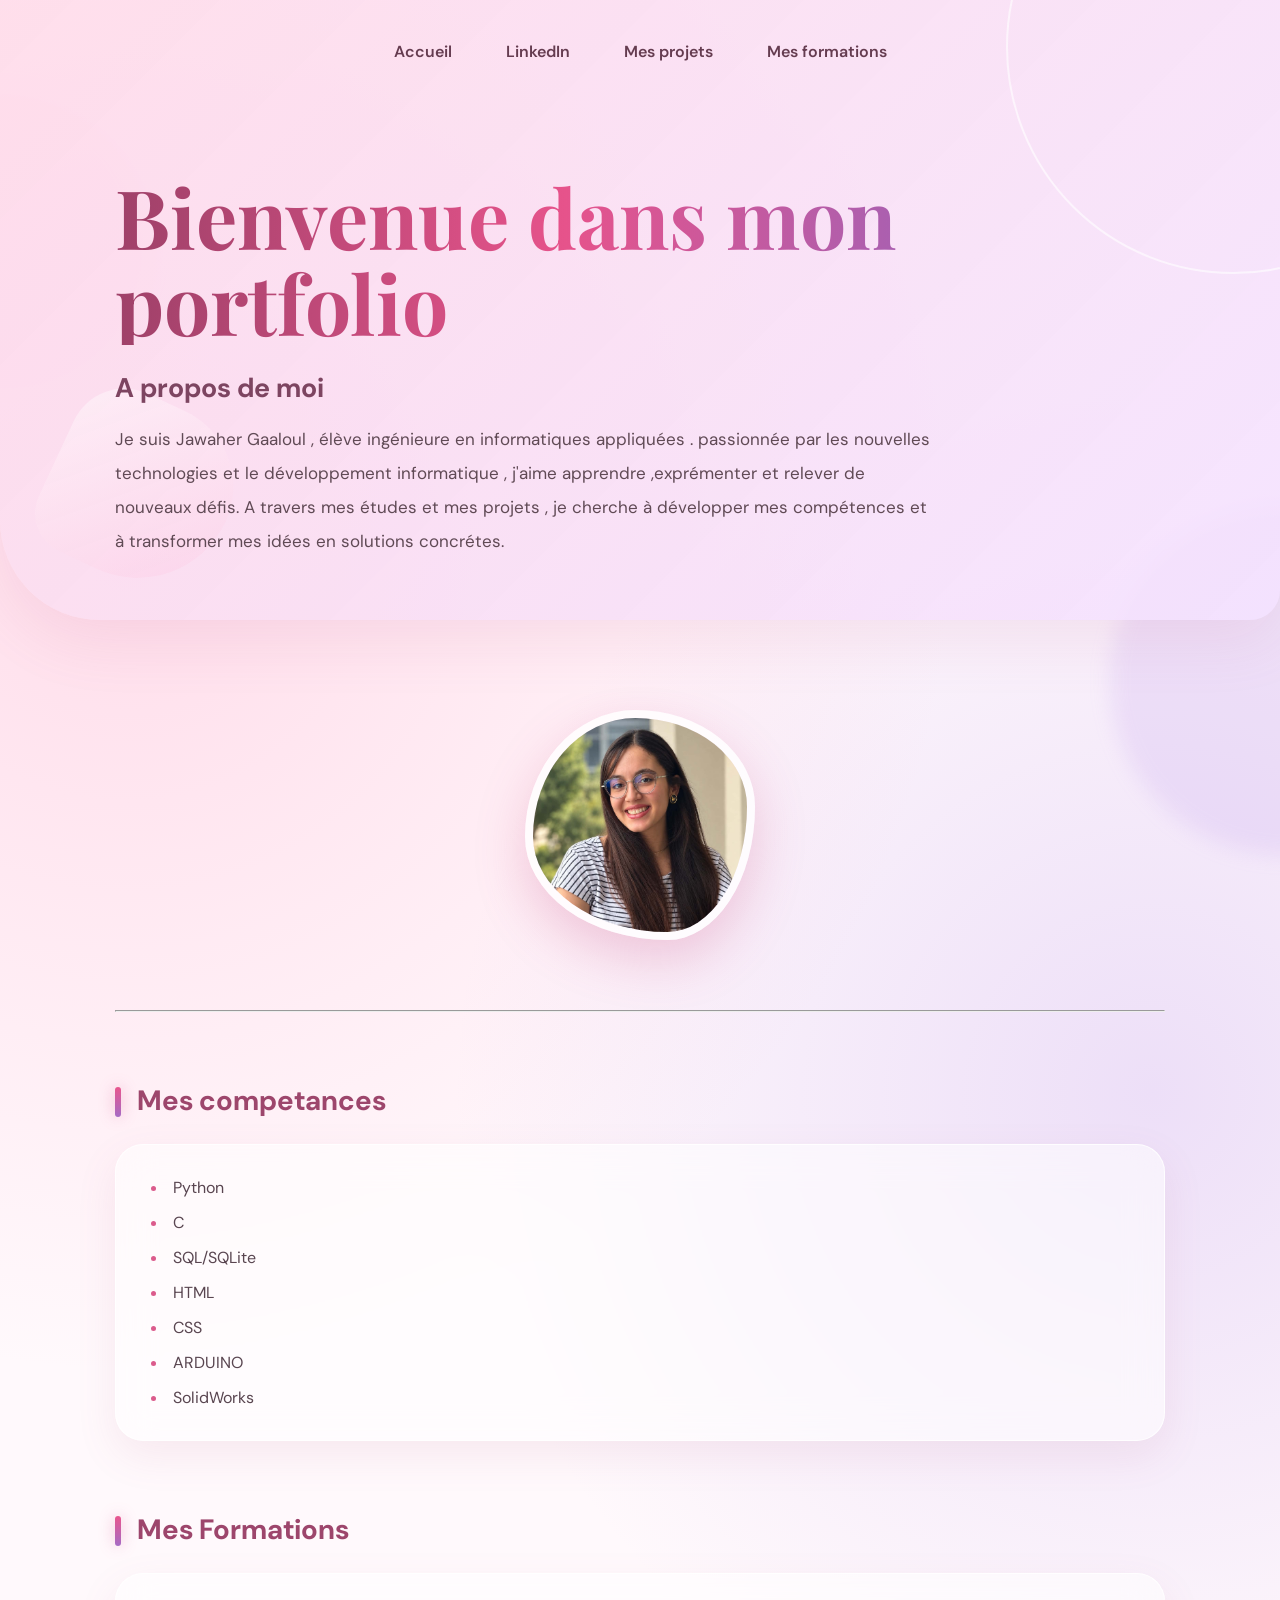
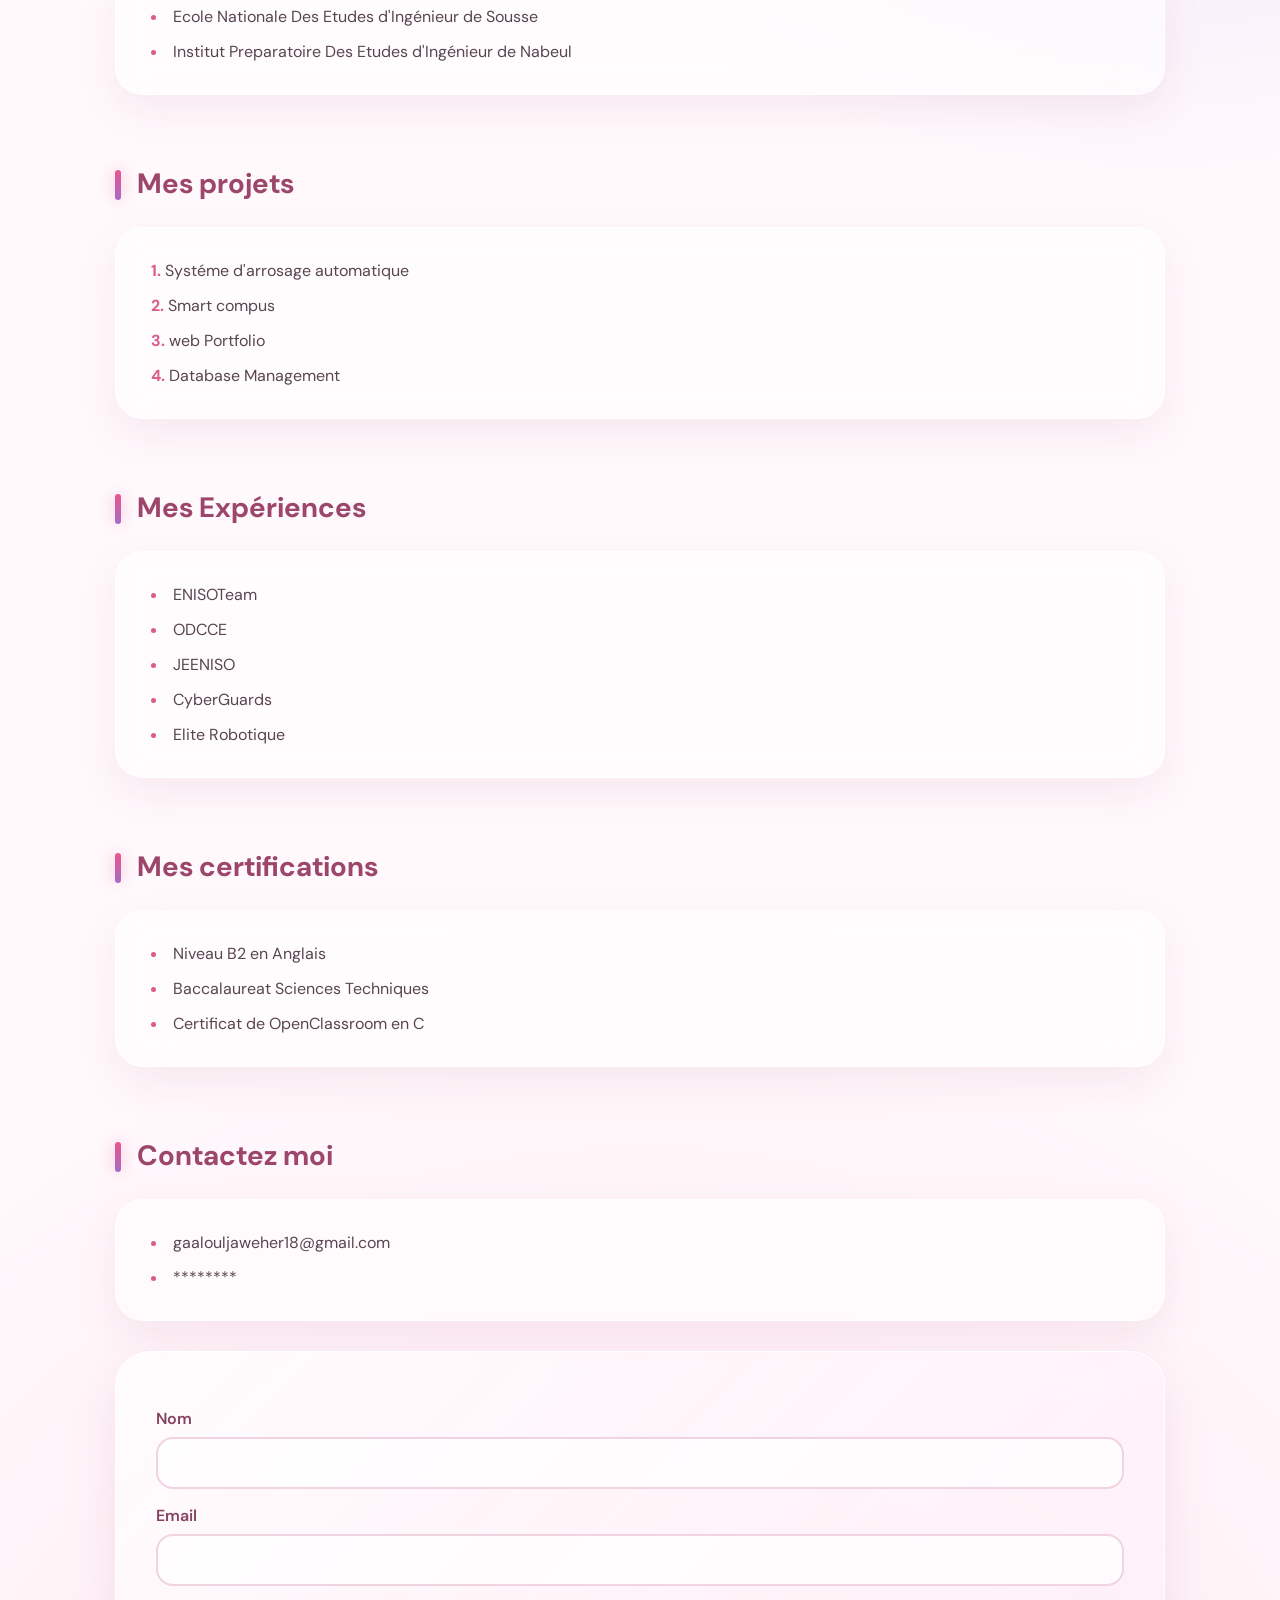
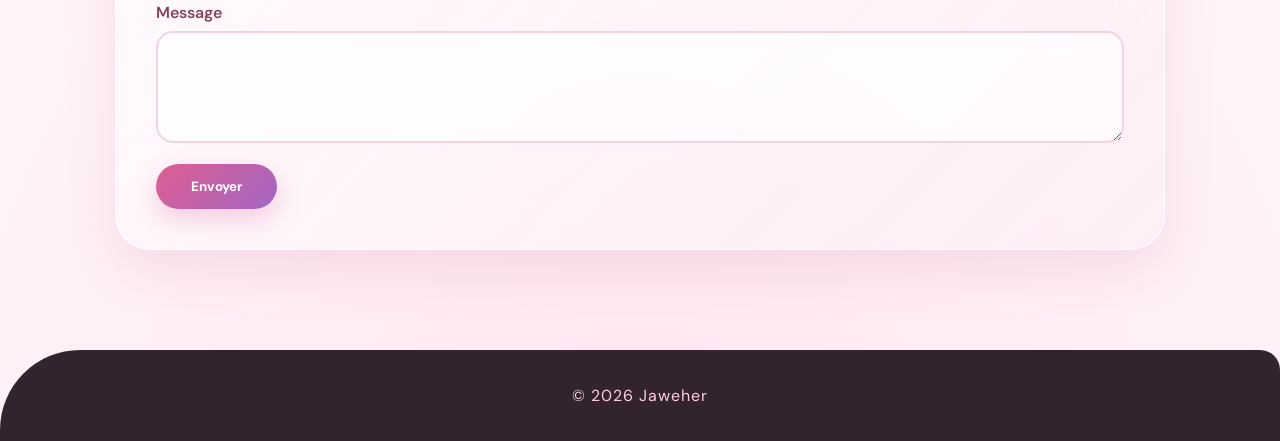
==== index.html @ 614aae61 "first commit" ====
<!DOCTYPE html>
<html>
    <head>
        <meta charset="UTF-8">
        <title>Gaaloul Jaweher</title>
        <link rel="stylesheet" href="style.css">
    </head>
    <script src="portfolio.js"></script>
    <body>
        <header>
            <nav>
                <a href="index.html">Accueil</a>
                <a href="https://www.linkedin.com/">LinkedIn</a>
                <a href="Mes projets.html">Mes projets</a>
                <a href="Mes formations.html">Mes formations</a>
            </nav>
            <h1>Bienvenue dans mon portfolio</h1>
            <h2>A propos de moi</h2>
            <p>Je suis Jawaher Gaaloul , élève ingénieure en informatiques appliquées . passionnée par les nouvelles technologies et le développement informatique , j'aime apprendre ,exprémenter et relever de nouveaux défis. A travers mes études et mes projets , je cherche à développer mes compétences et à transformer mes idées en solutions concrétes.</p>
            <hr>
        </header>
            
        <main>
            <img src="image/photo.jpg" alt="Photo de Jaweher" width="200">
            <hr>
            <h2>Mes competances</h2>
                <ul> 
                   <li>Python</li>
                   <li>C</li>
                   <li>SQL/SQLite</li>
                   <li>HTML</li>
                   <li>CSS</li>
                   <li>ARDUINO</li>
                   <li>SolidWorks</li>
                </ul>
            <h2>Mes Formations </h2>
                <ul>
                    <li>Ecole Nationale Des Etudes d'Ingénieur de Sousse</li>
                    <li>Institut Preparatoire Des Etudes d'Ingénieur de Nabeul</li>
                </ul> 
            <h2>Mes projets</h2>
            <ol>
                <li>Systéme d'arrosage automatique </li>  
                <li>Smart compus</li>
                <li>web Portfolio</li>
                <li>Database Management</li>
            </ol>
            <h2>Mes Expériences</h2>
            <ul>
                <li>ENISOTeam</li>
                <li>ODCCE</li>
                <li>JEENISO</li>
                <li>CyberGuards</li>
                <li>Elite Robotique</li>
            </ul>  
            <h2>Mes certifications</h2>
            <ul>
                <li>Niveau B2 en Anglais</li>
                <li>Baccalaureat Sciences Techniques</li>
                <li>Certificat de OpenClassroom en C</li>
            </ul>  
            <h2>Contactez moi </h2>
            <ul>
                <li>gaalouljaweher18@gmail.com</li>
                <li>********</li>
            </ul>
    
    
     <form id="contact">
    <p>
      <label for="nom">Nom</label><br>
      <input id="nom" name="nom" type="text">
    </p>
    <p>
      <label for="mail">Email</label><br>
      <input id="mail" name="mail" type="email">
    </p>
    <p>
      <label for="message">Message</label><br>
      <textarea id="message" name="message" rows="4" cols="30"></textarea>
    </p>
    <button type="submit">Envoyer</button>
  </form>
        </main>
        <footer>
        <p>© 2026 Jaweher</p>
      </footer>

    </body>
</html>
---- style.css ----
/* =====================================================
   J A W E H E R   G A A L O U L
   Portfolio — Rose Futuristic Edition 🌸
===================================================== */

@import url('https://fonts.googleapis.com/css2?family=DM+Sans:wght@400;500;600;700&family=Playfair+Display:wght@600;700&display=swap');


/* =====================================================
   VARIABLES
===================================================== */

:root {
    --rose: #e85d91;
    --rose-light: #ffd9e7;
    --rose-soft: #fff0f6;
    --pink: #f7a8c4;
    --mauve: #9b72cf;
    --dark: #291d27;
    --text: #594550;
    --white: rgba(255, 255, 255, 0.65);
}


/* =====================================================
   RESET
===================================================== */

* {
    box-sizing: border-box;
}

html {
    scroll-behavior: smooth;
}

body {
    margin: 0;

    font-family: "DM Sans", sans-serif;

    color: var(--text);

    background:
        radial-gradient(
            circle at 10% 15%,
            rgba(255, 170, 202, 0.35),
            transparent 25%
        ),
        radial-gradient(
            circle at 90% 30%,
            rgba(183, 145, 235, 0.25),
            transparent 25%
        ),
        radial-gradient(
            circle at 50% 100%,
            rgba(255, 196, 220, 0.35),
            transparent 30%
        ),
        #fff9fc;

    overflow-x: hidden;
}


/* =====================================================
   ANIMATED BACKGROUND
===================================================== */

body::before {
    content: "";

    position: fixed;

    width: 300px;
    height: 300px;

    border-radius: 50%;

    background: rgba(255, 153, 195, 0.18);

    top: 10%;
    left: -150px;

    filter: blur(10px);

    animation: floating1 8s ease-in-out infinite;

    z-index: -1;
}

body::after {
    content: "";

    position: fixed;

    width: 350px;
    height: 350px;

    border-radius: 50%;

    background: rgba(180, 137, 232, 0.16);

    right: -180px;
    bottom: 5%;

    filter: blur(10px);

    animation: floating2 10s ease-in-out infinite;

    z-index: -1;
}


@keyframes floating1 {

    0%, 100% {
        transform: translate(0, 0);
    }

    50% {
        transform: translate(80px, 100px);
    }
}


@keyframes floating2 {

    0%, 100% {
        transform: translate(0, 0);
    }

    50% {
        transform: translate(-80px, -80px);
    }
}


/* =====================================================
   HEADER
===================================================== */

header {

    min-height: 620px;

    padding: 30px 9%;

    position: relative;

    overflow: hidden;

    background:
        linear-gradient(
            135deg,
            rgba(255, 220, 234, 0.9),
            rgba(243, 225, 255, 0.85)
        );

    border-bottom-left-radius: 100px;
    border-bottom-right-radius: 30px;

    box-shadow:
        0 20px 60px rgba(200, 100, 150, 0.12);
}


/* décoration géométrique */

header::before {

    content: "";

    position: absolute;

    width: 450px;
    height: 450px;

    border-radius: 50%;

    border: 2px solid rgba(255,255,255,0.6);

    right: -180px;
    top: -180px;

    animation: rotateCircle 20s linear infinite;
}


header::after {

    content: "";

    position: absolute;

    width: 180px;
    height: 180px;

    border-radius: 40% 60% 70% 30%;

    background:
        linear-gradient(
            135deg,
            rgba(255,255,255,0.45),
            rgba(255,170,205,0.2)
        );

    bottom: 40px;
    left: 4%;

    transform: rotate(25deg);

    animation: morph 7s ease-in-out infinite;
}


@keyframes rotateCircle {

    from {
        transform: rotate(0deg);
    }

    to {
        transform: rotate(360deg);
    }
}


@keyframes morph {

    0%, 100% {
        border-radius: 40% 60% 70% 30%;
        transform: rotate(25deg);
    }

    50% {
        border-radius: 70% 30% 40% 60%;
        transform: rotate(50deg);
    }
}


/* =====================================================
   NAVIGATION
===================================================== */

nav {

    display: flex;

    justify-content: center;

    gap: 10px;

    position: relative;

    z-index: 10;
}


nav a {

    position: relative;

    padding: 11px 22px;

    border-radius: 30px;

    text-decoration: none;

    color: #653c50;

    font-weight: 600;

    transition: 0.4s;
}


nav a::after {

    content: "";

    position: absolute;

    left: 50%;
    bottom: 5px;

    width: 0;
    height: 2px;

    background: var(--rose);

    transform: translateX(-50%);

    transition: 0.3s;
}


nav a:hover {

    color: var(--rose);

    background: rgba(255,255,255,0.5);

    transform: translateY(-4px);
}


nav a:hover::after {

    width: 50%;
}


/* =====================================================
   TITRE PRINCIPAL
===================================================== */

header h1 {

    position: relative;

    z-index: 5;

    margin-top: 100px;

    margin-bottom: 25px;

    font-family: "Playfair Display", serif;

    font-size: clamp(45px, 7vw, 82px);

    line-height: 1.05;

    max-width: 900px;

    background:
        linear-gradient(
            90deg,
            #9f4169,
            #e6538b,
            #9564bd
        );

    -webkit-background-clip: text;
    -webkit-text-fill-color: transparent;

    animation: titleAppear 1.2s ease forwards;
}


@keyframes titleAppear {

    from {
        opacity: 0;
        transform: translateY(35px);
    }

    to {
        opacity: 1;
        transform: translateY(0);
    }
}


/* =====================================================
   ABOUT
===================================================== */

header h2 {

    position: relative;

    z-index: 5;

    color: #7d4561;

    font-size: 27px;

    margin-bottom: 15px;
}


header p {

    position: relative;

    z-index: 5;

    max-width: 820px;

    font-size: 17px;

    line-height: 2;

    color: #604a55;

    animation: textAppear 1.4s ease;
}


@keyframes textAppear {

    from {
        opacity: 0;
        transform: translateY(20px);
    }

    to {
        opacity: 1;
        transform: translateY(0);
    }
}


header hr {
    display: none;
}


/* =====================================================
   MAIN
===================================================== */

main {

    width: min(1050px, 88%);

    margin: 90px auto;
}


/* =====================================================
   PHOTO
===================================================== */

main > img {

    display: block;

    width: 230px;
    height: 230px;

    object-fit: cover;

    margin: 0 auto 70px;

    border-radius:
        48% 52% 38% 62%
        / 55% 42% 58% 45%;

    border: 8px solid rgba(255,255,255,0.8);

    box-shadow:
        0 20px 50px rgba(202, 79, 130, 0.25);

    animation:
        photoFloat 5s ease-in-out infinite;

    transition: 0.5s;
}


main > img:hover {

    transform:
        scale(1.08)
        rotate(4deg);

    box-shadow:
        0 25px 60px rgba(202, 79, 130, 0.35);
}


@keyframes photoFloat {

    0%, 100% {
        transform: translateY(0);
    }

    50% {
        transform: translateY(-12px);
    }
}


/* =====================================================
   TITRES DES SECTIONS
===================================================== */

main h2 {

    position: relative;

    margin-top: 70px;

    margin-bottom: 25px;

    padding-left: 22px;

    color: #9d466c;

    font-size: 28px;
}


main h2::before {

    content: "";

    position: absolute;

    left: 0;
    top: 5px;

    width: 6px;
    height: 30px;

    border-radius: 20px;

    background:
        linear-gradient(
            #e8558d,
            #a66bc5
        );

    box-shadow:
        0 0 15px rgba(220, 80, 140, 0.4);
}


/* =====================================================
   LISTES = GLASS CARDS
===================================================== */

main ul,
main ol {

    margin: 0;

    padding: 25px 35px;

    list-style-position: inside;

    background:
        rgba(255,255,255,0.55);

    border:

        1px solid
        rgba(255,255,255,0.8);

    border-radius: 28px;

    backdrop-filter: blur(18px);

    box-shadow:
        0 15px 40px
        rgba(175, 91, 130, 0.10);

    transition:
        transform 0.4s,
        box-shadow 0.4s;
}


main ul:hover,
main ol:hover {

    transform: translateY(-7px);

    box-shadow:
        0 25px 55px
        rgba(175, 91, 130, 0.18);
}


main li {

    padding: 7px 0;

    transition: 0.3s;
}


main li::marker {

    color: #db5b8c;

    font-weight: bold;
}


main li:hover {

    color: #ce4f82;

    transform: translateX(8px);
}


/* =====================================================
   FORMULAIRE
===================================================== */

#contact {

    margin-top: 30px;

    padding: 40px;

    border-radius: 35px;

    background:
        linear-gradient(
            135deg,
            rgba(255,255,255,0.7),
            rgba(255,237,246,0.65)
        );

    border:
        1px solid
        rgba(255,255,255,0.9);

    backdrop-filter: blur(20px);

    box-shadow:
        0 20px 50px
        rgba(175, 91, 130, 0.13);
}


#contact label {

    color: #85435f;

    font-weight: 600;
}


#contact input,
#contact textarea {

    width: 100%;

    margin-top: 8px;

    padding: 14px 17px;

    border: 2px solid #f2d3e1;

    border-radius: 17px;

    background: rgba(255,255,255,0.7);

    color: var(--dark);

    font-family: inherit;

    font-size: 15px;

    outline: none;

    transition: 0.3s;
}


#contact input:focus,
#contact textarea:focus {

    border-color: #dc5d91;

    background: white;

    transform: translateY(-2px);

    box-shadow:
        0 8px 25px
        rgba(220, 93, 145, 0.15);
}


#contact textarea {

    resize: vertical;
}


/* =====================================================
   BUTTON
===================================================== */

button {

    position: relative;

    overflow: hidden;

    padding: 14px 35px;

    border: none;

    border-radius: 40px;

    background:
        linear-gradient(
            135deg,
            #df5d91,
            #a267c3
        );

    color: white;

    font-family: inherit;

    font-weight: 700;

    cursor: pointer;

    box-shadow:
        0 10px 25px
        rgba(207, 82, 136, 0.25);

    transition: 0.35s;
}


button::before {

    content: "";

    position: absolute;

    width: 100px;
    height: 100px;

    background:
        rgba(255,255,255,0.25);

    border-radius: 50%;

    top: -50px;
    left: -100px;

    transition: 0.5s;
}


button:hover {

    transform: translateY(-5px);

    box-shadow:
        0 15px 35px
        rgba(207, 82, 136, 0.35);
}


button:hover::before {

    left: 120%;
}


/* =====================================================
   FOOTER
===================================================== */

footer {

    position: relative;

    margin-top: 100px;

    padding: 35px;

    text-align: center;

    background: #33232e;

    color: #f8cfdf;

    border-top-left-radius: 80px;
    border-top-right-radius: 20px;
}


footer p {

    margin: 0;

    letter-spacing: 1px;
}


/* =====================================================
   RESPONSIVE
===================================================== */

@media (max-width: 700px) {

    header {

        min-height: 650px;

        padding: 25px 7%;

        border-bottom-left-radius: 60px;
    }


    nav {

        flex-wrap: wrap;

        gap: 3px;
    }


    nav a {

        font-size: 13px;

        padding: 9px 12px;
    }


    header h1 {

        margin-top: 90px;

        font-size: 43px;
    }


    header p {

        font-size: 14px;

        line-height: 1.8;
    }


    main {

        width: 90%;

        margin-top: 60px;
    }


    main > img {

        width: 180px;

        height: 180px;
    }


    main h2 {

        font-size: 23px;
    }


    #contact {

        padding: 25px 20px;
    }
}
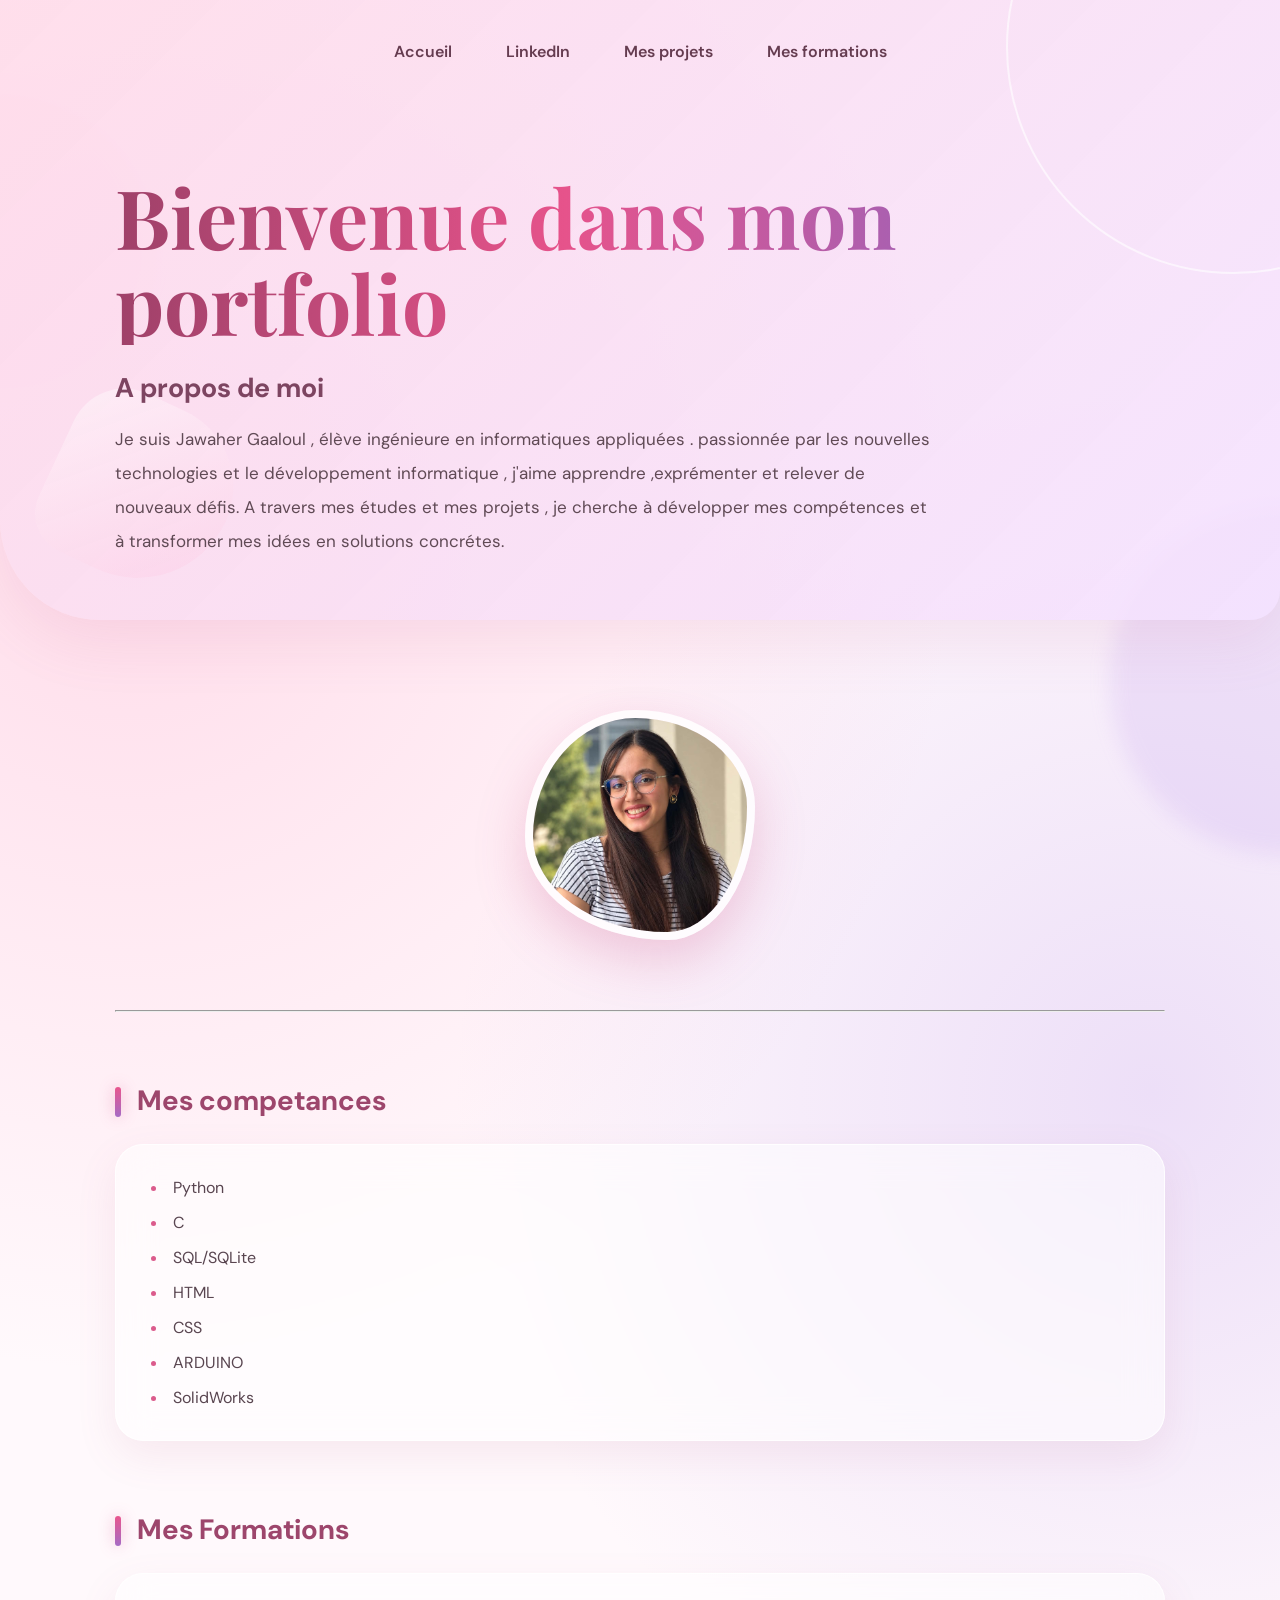
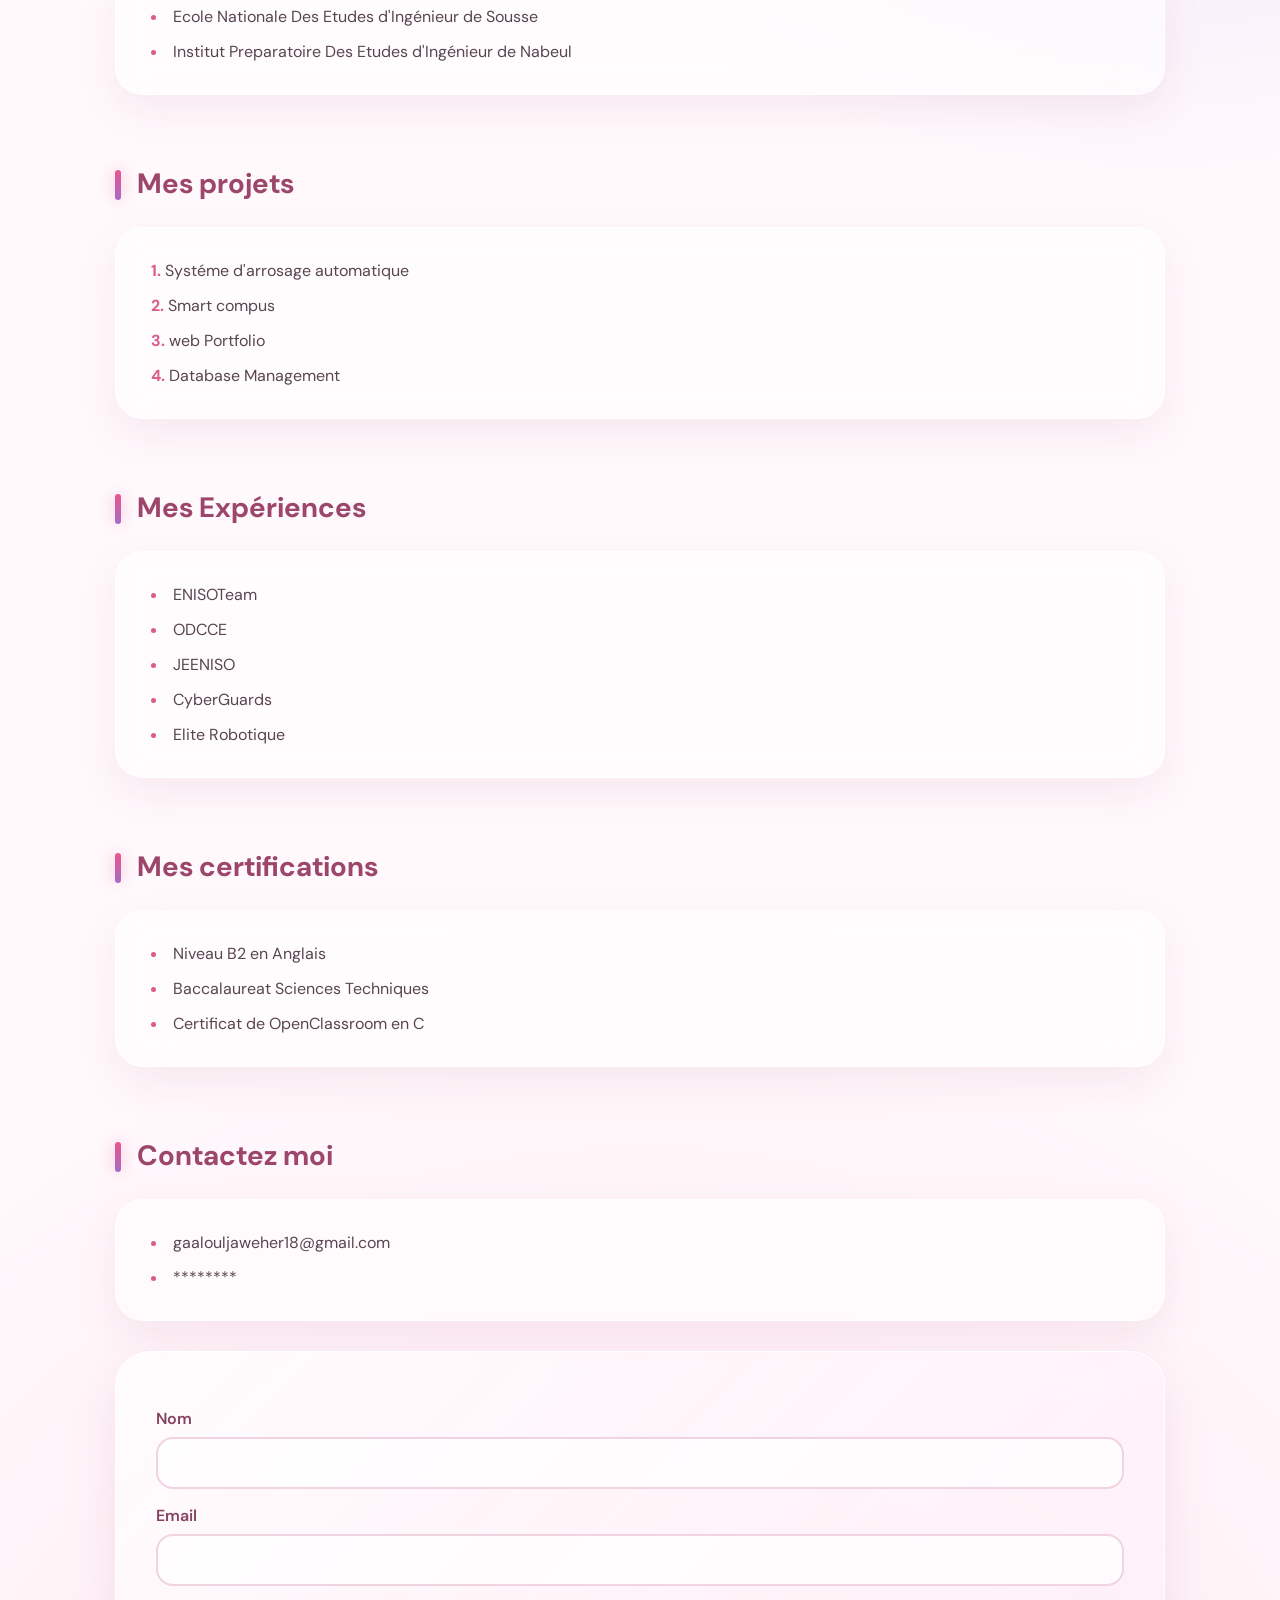
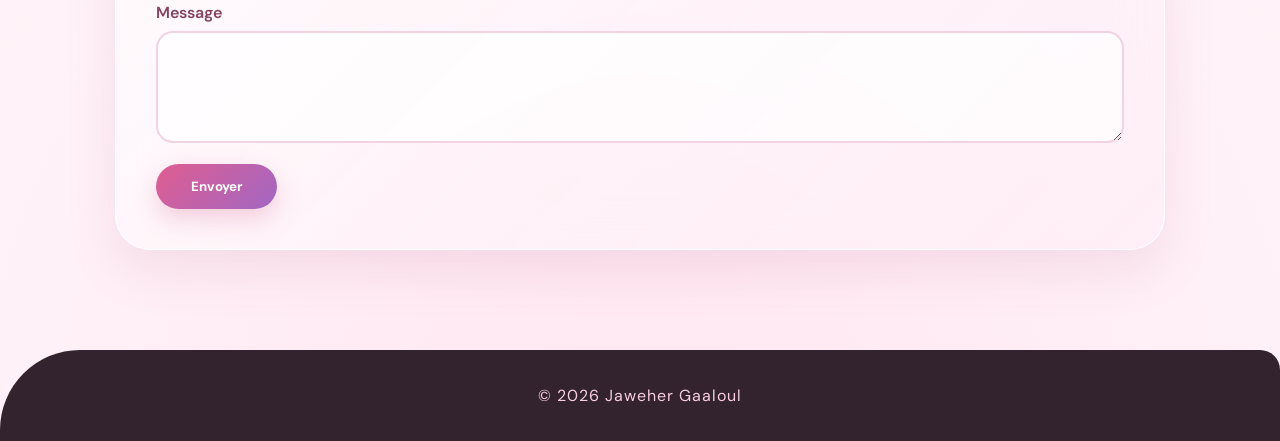
==== commit 9f48d344: "Mon portfolio" ====
--- a/index.html
+++ b/index.html
@@ -83,7 +83,7 @@
   </form>
         </main>
         <footer>
-        <p>© 2026 Jaweher</p>
+        <p>© 2026 Jaweher Gaaloul</p>
       </footer>
 
     </body>
